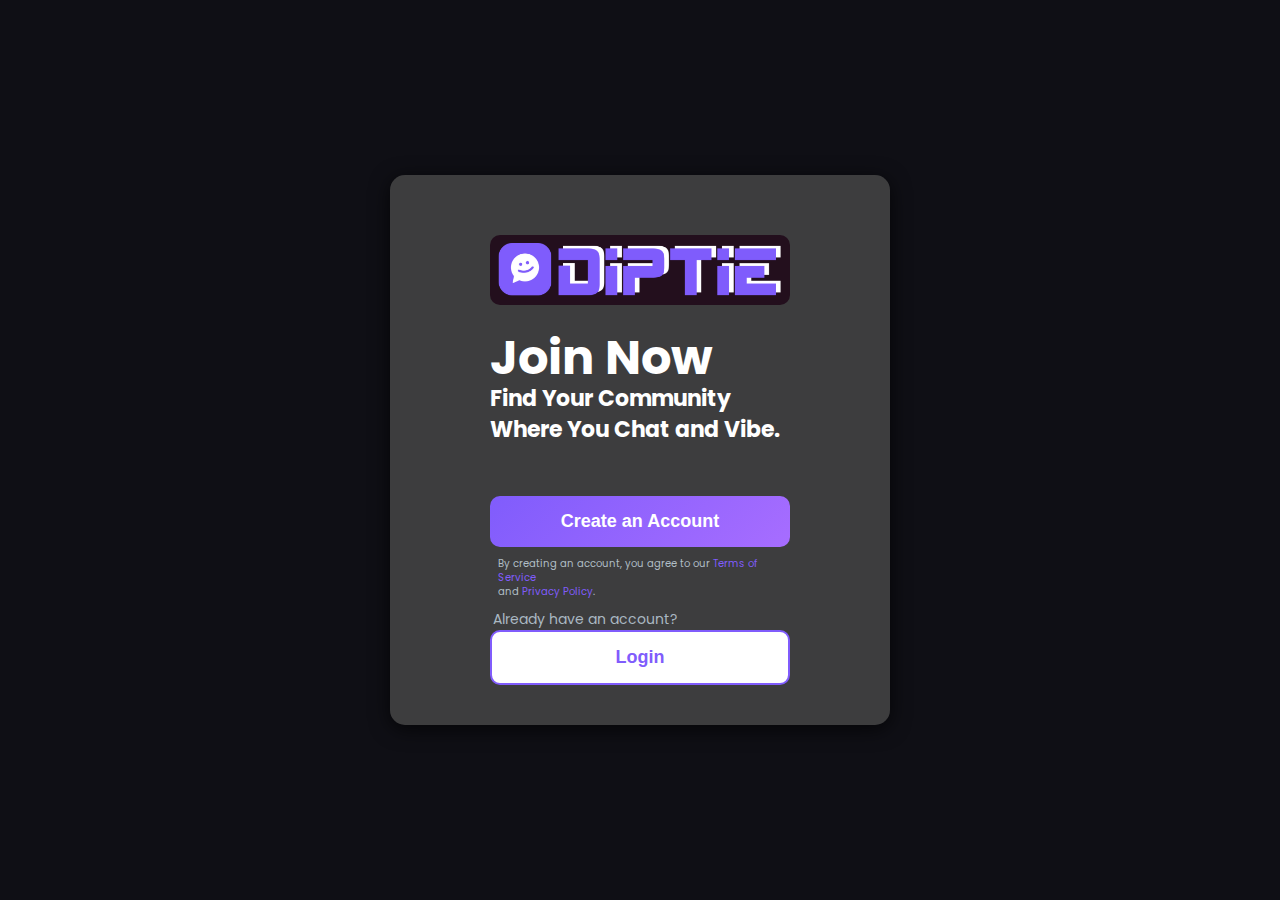
==== new.html @ 7b5df37f "Add files via upload" ====
<!DOCTYPE html>
<html lang="en">
<head>
    <meta charset="UTF-8">
    <meta name="viewport" content="width=device-width, initial-scale=1.0">
    <title>Social Media Landing Page</title>
    <link href="https://fonts.googleapis.com/css2?family=Poppins:wght@400;600&display=swap" rel="stylesheet">
    <style>
        body {
            margin: 0;
            height: 100vh;
            overflow: hidden;
            background: #0F0F15;
            color: white;
            display: flex;
            justify-content: center;
            align-items: center;
            font-family: 'Poppins', sans-serif;
            animation: fadeIn 1s ease-in-out;
        }

        @keyframes fadeIn {
            from { opacity: 0; }
            to { opacity: 1; }
        }

        .meteor-container {
            position: absolute;
            width: 100%;
            height: 100%;
            overflow: hidden;
            z-index: 1;
            transition: filter 0.5s;
        }

        .meteor {
            position: absolute;
            bottom: 100%;
            width: 10px;
            height: 10px;
            background: white;
            border-radius: 50%;
            animation: fall linear forwards;
            opacity: 0;
        }

        @keyframes fall {
            0% {
                transform: translateY(0);
                opacity: 1;
            }
            100% {
                transform: translateY(calc(100vh + 10px));
                opacity: 0;
            }
        }

        .box {
            width: 300px;
        }

        .content {
            position: relative;
            z-index: 2;
            text-align: center;
            background: rgba(66, 66, 66, 0.9);
            border-radius: 15px;
            padding: 60px 0px 30px 100px;
            box-shadow: 0 4px 20px rgba(0, 0, 0, 0.7);
            width: 400px;
        }

        .logo {
            max-width: 300px;
            margin-bottom: 10px;
            border-radius: 10px;
            height: auto;
        }

        h1, h2 {
            text-align: left;
            font-size: 48px;
            margin: 0 0 10px 0;
            font-weight: bold;
        }

        h2 {
            font-size: 36px;
        }

        .subtitle {
            text-align: left;
            font-size: 22px;
            margin: -20px 0 40px 0;
            color: #ffffff;
            line-height: 1.4;
            font-weight: bold;
        }

        .subtitle1 {
            text-align: left;
            font-size: 22px;
            margin: -15px 0 20px 0;
            color: #ffffff;
            line-height: 1.4;
            font-weight: bold;
        }


        .btn {
            border: none;
            padding: 15px;
            border-radius: 10px;
            cursor: pointer;
            transition: background 0.3s, transform 0.3s, box-shadow 0.3s;
            font-size: 18px;
            width: 100%;
            max-width: 300px;
            margin: 10px auto;
            font-weight: bold;
        }

        .create-account {
            background: linear-gradient(135deg, #805CFC, #A76DFF);
            color: white;
        }

        .create-account:hover {
            transform: scale(1.05);
            box-shadow: 0 8px 25px rgba(128, 92, 252, 0.5);
        }

        .login {
            background: white;
            color: #805CFC;
            border: 2px solid #805CFC;
        }

        .login:hover {
            background: #E1E8ED;
            transform: scale(1.05);
            box-shadow: 0 8px 25px rgba(128, 92, 252, 0.5);
        }

        .terms {
            padding-left: 8px;
            text-align: left;
            margin: 0;
            font-size: 10px;
            color: #B0BEC5;
            line-height: 1.4;
        }

        .terms a {
            color: #805CFC;
            text-decoration: none;
        }

        .terms a:hover {
            text-decoration: underline;
        }

        .modal {
            display: none;
            position: fixed;
            z-index: 1000;
            left: 0;
            top: 0;
            width: 100%;
            height: 100%;
            overflow: hidden;
            background-color: rgba(0, 0, 0, 0.9);
            justify-content: center;
            align-items: center;
        }

        .modal-content {
            background: #222;
            border-radius: 15px;
            padding: 40px;
            width: 400px;
            color: white;
            text-align: center;
            position: relative;
            box-shadow: 0 4px 20px rgba(0, 0, 0, 0.5);
        }

        .modal .close-button {
            position: absolute;
            top: 10px;
            left: 10px;
            background: transparent;
            border: none;
            color: white;
            font-size: 20px;
            cursor: pointer;
            transition: color 0.3s;
        }

        .modal .close-button:hover {
            color: #b8b3cc;
        }

        .modal input {
            width: calc(100% - 20px);
            padding: 10px;
            margin: 10px 0;
            border: none;
            border-radius: 5px;
            background: #333;
            color: white;
        }

        .modal .btn1 {
            background: #805CFC;
            color: white;
            border: none;
            padding: 10px;
            border-radius: 5px;
            cursor: pointer;
            transition: background 0.3s;
            width: 100%;
            margin-top: 10px;
        }

        .modal .btn1:hover {
            background: #6749B1;
        }

        .cancel1 {
            background: white;
            color: #805CFC;
            border: 2px solid #805CFC;
            padding: 10px;
            border-radius: 5px;
            cursor: pointer;
            transition: background 0.3s;
            width: 100%;
            margin-top: 10px;
        }

        .cancel1:hover {
            background: #E1E8ED;
        }

        .countdown {
            font-size: 16px;
            color: #AAB8C2;
            margin-top: 10px;
            margin-left: -18px;
        }

        .btn:active {
            transform: scale(0.95);
        }

        .forgot-password {
            margin-top: 15px;
            color: #805CFC;
            text-decoration: none;
            font-size: 12px;
        }

        .forgot-password:hover {
            text-decoration: underline;
        }

        .error-message {
            color: red;
            display: none;
        }

        .already-have-account {
            margin: 10px 110px -10px 0px;
            font-size: 14px;
            color: #AAB8C2;
        }
    </style>
</head>
<body>
    <div class="meteor-container"></div>
    <div class="content">
        <div class="box">
            <img src="Logo1.png" alt="Logo" class="logo">
            <h1>Join Now</h1>
            <p class="subtitle">
                Find Your Community<br>
                Where You Chat and Vibe.
            </p>
            <button class="btn create-account" onclick="openModal()">Create an Account</button>
            <p class="terms">By creating an account, you agree to our <a href="#">Terms of Service</a> <br> and <a href="#">Privacy Policy</a>.</p>
            <div class="already-have-account">Already have an account?</div>
            <button class="btn login" onclick="openLoginModal()">Login</button>
        </div>
    </div>

    <!-- Modal for Sign Up -->
    <div id="signUpModal" class="modal">
        <div class="modal-content">
            <button class="close-button" onclick="closeModal()">×</button>
            <img src="Logo1.png" alt="Logo" class="logo">
            <h2>Create Your Account</h2>
            <div id="signupProgress" style="margin-top: 10px; text-align: left;">Step 1 out of 2</div>
            <input type="text" id="username" placeholder="Username" required>
            <input type="email" id="email" placeholder="Email" required>
            <input type="password" id="password" placeholder="Password" required>
            <div class="error-message" id="errorMessage"></div>
            <button onclick="signUp()" class="btn1">Create Account</button>
            <div class="countdown" id="countdown"></div>
        </div>
    </div>

    <!-- Modal for Login -->
    <div id="loginModal" class="modal">
        <div class="modal-content">
            <button class="close-button" onclick="closeModal()">×</button>
            <img src="Logo1.png" alt="Logo" class="logo">
            <h2>Login</h2>
            <input type="email" id="loginEmail" placeholder="Email" required>
            <input type="password" id="loginPassword" placeholder="Password" required>
            <button onclick="login()" class="btn1">Login</button>
            <a href="#" class="forgot-password" onclick="openForgotPasswordModal()">Forgot your password?</a>
        </div>
    </div>

    <!-- Modal for Forgot Password -->
    <div id="forgotPasswordModal" class="modal">
        <div class="modal-content">
            <button class="close-button" onclick="closeModal()">×</button>
            <h2>Reset Your Password</h2>
            <p class="subtitle">Enter your email to receive a reset link.</p>
            <input type="email" id="resetEmail" placeholder="Enter your email" required>
            <button onclick="resetPassword()" class="btn1">Send Reset Link</button>
            <button class="cancel1" onclick="openLoginModal()">Back</button>
        </div>
    </div>

    <!-- Modal for Email Verification -->
    <div id="verificationModal" class="modal">
        <div class="modal-content">
            <h2>Verify Your Email</h2>
            <p class="subtitle1">Enter the verification code sent to your email.</p>
            <div id="signupProgress" style="margin-top: 10px; text-align: left;">Step 2 out of 2</div>
            <div class="countdown" id="verificationCountdown">You have until <span id="timeLeft">10:00</span> seconds to enter the code.</div>
            <input type="text" id="verificationCode" placeholder="Enter verification code" required>
            <button onclick="verifyCode()" class="btn1">Verify</button>
        </div>
    </div>

    <script>
        const meteorContainer = document.querySelector('.meteor-container');

        function createMeteor() {
            const meteor = document.createElement('div');
            meteor.classList.add('meteor');

            const xPosition = Math.random() * window.innerWidth;
            const duration = Math.random() * 2 + 1.5;

            meteor.style.left = `${xPosition}px`;
            meteor.style.animationDuration = `${duration}s`;

            meteorContainer.appendChild(meteor);

            meteor.addEventListener('animationend', () => {
                meteor.remove();
            });
        }

        setInterval(createMeteor, 500);

        function openModal() {
            closeAllModals();
            document.getElementById('signUpModal').style.display = 'flex';
            meteorContainer.style.filter = 'blur(5px)';
        }

        function openLoginModal() {
            closeAllModals();
            document.getElementById('loginModal').style.display = 'flex';
            meteorContainer.style.filter = 'blur(5px)';
        }

        function openForgotPasswordModal() {
            closeAllModals();
            document.getElementById('forgotPasswordModal').style.display = 'flex';
            meteorContainer.style.filter = 'blur(5px)';
        }

        function closeModal() {
            const modals = document.querySelectorAll('.modal');
            modals.forEach(modal => modal.style.display = 'none');
            meteorContainer.style.filter = 'none';
        }

        function closeAllModals() {
            closeModal();
        }

        function resetPassword() {
            const email = document.getElementById('resetEmail').value;
            alert(`Reset link sent to ${email}`);
            openLoginModal(); // Change here to go back to login modal
        }

        function signUp() {
            const username = document.getElementById('username').value;
            const email = document.getElementById('email').value;
            const password = document.getElementById('password').value;
            const errorMessage = document.getElementById('errorMessage');
            errorMessage.style.display = 'none';

            if (!validateUsername(username)) {
                errorMessage.innerText = 'Username must be between 3 and 24 characters.';
                errorMessage.style.display = 'block';
                return;
            }
            if (!validatePassword(password)) {
                errorMessage.innerText = 'Password must be at least 8 characters and include both letters and numbers.';
                errorMessage.style.display = 'block';
                return;
            }

            // Simulate sending a verification code
            closeModal();
            document.getElementById('verificationModal').style.display = 'flex';
            startVerificationCountdown();
            meteorContainer.style.filter = 'blur(5px)';
        }

        function validateUsername(username) {
            return username.length >= 3 && username.length <= 24;
        }

        function validatePassword(password) {
            const hasNumber = /\d/;
            const hasLetter = /[a-zA-Z]/;
            return password.length >= 8 && hasNumber.test(password) && hasLetter.test(password);
        }

        let countdownInterval;

        function startVerificationCountdown() {
            let timeLeft = 600; // 10 minutes in seconds
            const countdownElement = document.getElementById('timeLeft');
            countdownElement.innerText = formatTime(timeLeft);

            countdownInterval = setInterval(() => {
                timeLeft--;
                countdownElement.innerText = formatTime(timeLeft);
                if (timeLeft <= 0) {
                    clearInterval(countdownInterval);
                    alert("Verification time expired.");
                    closeModal();
                }
            }, 1000);
        }

        function formatTime(seconds) {
            const minutes = Math.floor(seconds / 60);
            const secs = seconds % 60;
            return `${String(minutes).padStart(2, '0')}:${String(secs).padStart(2, '0')}`;
        }

        function verifyCode() {
            const code = document.getElementById('verificationCode').value;
            if (code === '123456') { // Example verification code
                alert('Email verified successfully!');
                clearInterval(countdownInterval);
                closeModal();
            } else {
                alert('Invalid verification code. Please try again.');
            }
        }

        function login() {
            const email = document.getElementById('loginEmail').value;
            const password = document.getElementById('loginPassword').value;
            alert('Logged in successfully!');
            closeModal();
        }
    </script>
</body>
</html>
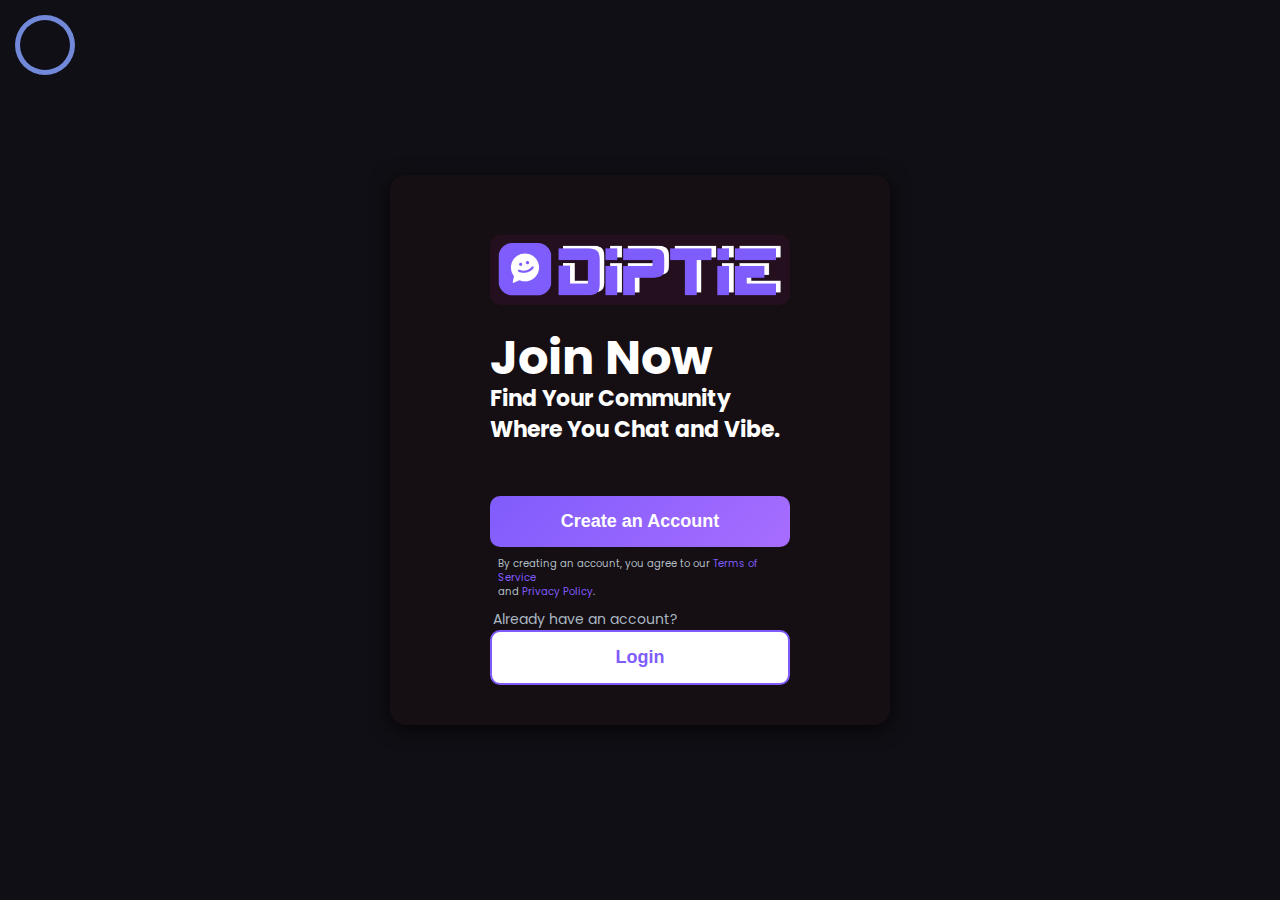
==== commit cd69c9ad: "Update new.html" ====
--- a/new.html
+++ b/new.html
@@ -63,7 +63,7 @@
             position: relative;
             z-index: 2;
             text-align: center;
-            background: rgba(66, 66, 66, 0.9);
+            background: #150e12;
             border-radius: 15px;
             padding: 60px 0px 30px 100px;
             box-shadow: 0 4px 20px rgba(0, 0, 0, 0.7);
@@ -275,10 +275,293 @@
             font-size: 14px;
             color: #AAB8C2;
         }
+
+        /* Update the circle to be an image with a ring */
+        .circle {
+            width: 50px;
+            height: 50px;
+            border-radius: 50%;
+            position: absolute;
+            top: 20px;
+            left: 20px;
+            background-image: url(pfp1.png); /* Replace with your image URL */
+            background-size: cover;
+            background-position: center;
+            box-shadow: 0 0 0 5px #7289DA; /* Ring effect */
+            cursor: pointer;
+            transition: transform 0.2s;
+            z-index: 10;
+        }
+
+        .circle:hover {
+            transform: scale(1.1); /* Slight zoom effect on hover */
+        }
+
+        .chat-box {
+            width: 400px;
+            height: 500px;
+            background-color: #2F3136;
+            border-radius: 10px;
+            position: absolute;
+            display: none;
+            flex-direction: column;
+            box-shadow: 0 4px 12px rgba(0, 0, 0, 0.5);
+            z-index: 100;
+            padding: 15px;
+            opacity: 0;
+            transform: translateY(20px);
+            transition: opacity 0.3s, transform 0.3s;
+        }
+
+        .chat-header {
+            background-color: #2F3136;
+            color: #FFFFFF;
+            font-weight: bold;
+            font-size: 1.2em;
+            text-align: left;
+            padding-bottom: 10px;
+            border-bottom: 2px solid #40444B;
+            margin-bottom: 10px;
+        }
+
+        .chat-content {
+            padding: 10px 0;
+            flex: 1;
+            overflow-y: auto;
+            max-height: 380px;
+            margin-bottom: 15px;
+            background-color: #2F3136;
+            color: #DCDDDE;
+            font-size: 14px;
+            line-height: 1.5;
+        }
+
+        input[type="text"] {
+            padding: 12px 15px;
+            border: 1px solid #40444B;
+            border-radius: 4px;
+            flex: 1;
+            font-size: 14px;
+            background-color: #3A3C41;
+            color: white;
+            outline: none;
+            transition: border-color 0.3s;
+        }
+
+        input[type="text"]:focus {
+            border-color: #7289DA;
+        }
+
+        .input-container {
+            display: flex;
+            align-items: center;
+            gap: 10px;
+            margin-top: auto;
+        }
+
+        .emoji-btn {
+            height: 43px;
+            background-color: #3A3C41;
+            border: none;
+            color: white;
+            cursor: pointer;
+            padding: 10px;
+            border-radius: 4px;
+            font-size: 18px;
+        }
+        .emoji-btn:hover{
+            background-color: #4d4c58;
+        }
+
+        .file-btn {
+            background-color: #3A3C41;
+            border: none;
+            color: white;
+            cursor: pointer;
+            padding: 10px;
+            border-radius: 4px;
+            font-size: 18px;
+        }
+
+        .file-btn {
+            height: 23px;
+            display: flex;
+            align-items: center;
+        }
+
+        .file-btn:hover{
+            background-color: #4d4c58;
+        }
+
+        .emoji-container {
+            display: none;
+            position: absolute;
+            bottom: 70px;
+            left: 15px;
+            background-color: #3A3C41;
+            padding: 10px;
+            border-radius: 4px;
+            z-index: 200;
+            width: 200px;
+            max-height: 200px;
+            overflow-y: scroll;
+            display: grid;
+            grid-template-columns: repeat(5, 1fr);
+            gap: 5px;
+        }
+
+        .emoji-container button {
+            background: transparent;
+            border: none;
+            color: white;
+            font-size: 18px;
+            cursor: pointer;
+        }
+
+        .file-input {
+            display: none;
+        }
+
+        #sendBtn {
+            padding: 0;
+            width: 40px;
+            height: 40px;
+            display: flex;
+            justify-content: center;
+            align-items: center;
+            background-image: url(paper-plane2.png);
+            background-size: cover;
+            background-repeat: no-repeat;
+            background-color: transparent;
+            border: none;
+        }
+
+        #sendBtn:hover {
+            background-image: url(paper-plane.png);
+        }
+
+        .message {
+            margin-bottom: 12px;
+            padding: 12px;
+            border-radius: 16px;
+            max-width: 75%;
+            word-wrap: break-word;
+            display: flex;
+            align-items: center;
+            position: relative;
+            line-height: 1.4;
+            background-color: #40444B;
+            color: #DCDDDE;
+        }
+
+        .user {
+            background-color: #7289DA;
+            color: white;
+            text-align: left;
+        }
+
+        .ai {
+            background-color: #40444B;
+            color: #DCDDDE;
+            text-align: left;
+        }
+
+        .profile-pic {
+            width: 32px;
+            height: 32px;
+            border-radius: 50%;
+            margin-right: 10px;
+        }
+
+        .image-preview {
+            max-width: 100%;
+            max-height: 200px;
+            margin-bottom: 10px;
+            border-radius: 8px;
+            display: block;
+            padding: 2px;
+        }
+
+        .image-preview-container {
+            width: calc(100% - 50px);
+            padding: 10px;
+            border-radius: 8px;
+            margin-bottom: 10px;
+            background-color: #40444B;
+            position: relative;
+            display: none;
+            margin-right: 10px;
+        }
+
+        .image-preview-container .close-btn {
+            position: absolute;
+            top: 5px;
+            right: 5px;
+            background-color: transparent;
+            border: none;
+            color: white;
+            font-size: 16px;
+            cursor: pointer;
+        }
+
+        .file-name {
+            position: absolute;
+            bottom: 5px;
+            left: 10px;
+            right: 10px;
+            color: #DCDDDE;
+            font-size: 12px;
+            white-space: nowrap;
+            overflow: hidden;
+            text-overflow: ellipsis;
+        }
     </style>
 </head>
 <body>
     <div class="meteor-container"></div>
+
+    <div id="circle" class="circle"></div>
+
+    <div id="chatBox" class="chat-box">
+        <div class="chat-header">Chat with Diptie Admin</div>
+        <div class="chat-content" id="chatContent"></div>
+
+        <div id="imagePreviewContainer" class="image-preview-container">
+            <button class="close-btn" id="closeImagePreview">×</button>
+            <img id="imagePreview" class="image-preview" />
+            <div id="imageTitle" class="file-name">Untitled Image</div>
+        </div>
+
+        <div class="input-container">
+            <button class="emoji-btn" id="emojiBtn">😊</button>
+            <div class="file-btn">
+                <label for="fileUpload">📎</label>
+                <input type="file" id="fileUpload" class="file-input" accept="image/*" />
+            </div>
+            <input type="text" id="userInput" placeholder="Type your message..." />
+            <button id="sendBtn"></button>
+        </div>
+
+        <div id="emojiContainer" class="emoji-container">
+            <!-- Emoji buttons with more emojis -->
+            <button class="emoji" data-emoji="😊">😊</button>
+            <button class="emoji" data-emoji="😂">😂</button>
+            <button class="emoji" data-emoji="😍">😍</button>
+            <button class="emoji" data-emoji="😭">😭</button>
+            <button class="emoji" data-emoji="😎">😎</button>
+            <button class="emoji" data-emoji="😃">😃</button>
+            <button class="emoji" data-emoji="😜">😜</button>
+            <button class="emoji" data-emoji="🤔">🤔</button>
+            <button class="emoji" data-emoji="😏">😏</button>
+            <button class="emoji" data-emoji="🤯">🤯</button>
+            <button class="emoji" data-emoji="🥺">🥺</button>
+            <button class="emoji" data-emoji="🥳">🥳</button>
+            <button class="emoji" data-emoji="👍">👍</button>
+            <button class="emoji" data-emoji="👀">👀</button>
+            <button class="emoji" data-emoji="🔥">🔥</button>
+            <button class="emoji" data-emoji="💡">💡</button>
+        </div>
+    </div>
     <div class="content">
         <div class="box">
             <img src="Logo1.png" alt="Logo" class="logo">
@@ -480,5 +763,173 @@
             closeModal();
         }
     </script>
+    <script>
+        const circle = document.getElementById('circle');
+        const chatBox = document.getElementById('chatBox');
+        const userInput = document.getElementById('userInput');
+        const sendBtn = document.getElementById('sendBtn');
+        const chatContent = document.getElementById('chatContent');
+        const emojiBtn = document.getElementById('emojiBtn');
+        const emojiContainer = document.getElementById('emojiContainer');
+        const fileUpload = document.getElementById('fileUpload');
+        const imagePreviewContainer = document.getElementById('imagePreviewContainer');
+        const closeImagePreview = document.getElementById('closeImagePreview');
+        const imagePreview = document.getElementById('imagePreview');
+        const imageTitle = document.getElementById('imageTitle');
+        const emojis = document.querySelectorAll('.emoji');
+
+        let isDragging = false;
+        let offsetX, offsetY;
+        let currentImageTitle = "Untitled Image";
+
+        const windowWidth = window.innerWidth;
+        const windowHeight = window.innerHeight;
+
+        circle.addEventListener('mousedown', (e) => {
+            isDragging = true;
+            offsetX = e.clientX - circle.getBoundingClientRect().left;
+            offsetY = e.clientY - circle.getBoundingClientRect().top;
+        });
+
+        document.addEventListener('mousemove', (e) => {
+            if (isDragging) {
+                let newLeft = e.clientX - offsetX;
+                let newTop = e.clientY - offsetY;
+
+                if (newLeft < 0) newLeft = 0;
+                if (newTop < 0) newTop = 0;
+                if (newLeft + circle.offsetWidth > windowWidth) newLeft = windowWidth - circle.offsetWidth;
+                if (newTop + circle.offsetHeight > windowHeight) newTop = windowHeight - circle.offsetHeight;
+
+                circle.style.left = `${newLeft}px`;
+                circle.style.top = `${newTop}px`;
+            }
+        });
+
+        document.addEventListener('mouseup', () => {
+            isDragging = false;
+        });
+
+        circle.addEventListener('click', () => {
+            const circleRect = circle.getBoundingClientRect();
+            let chatBoxLeft = circleRect.left;
+            let chatBoxTop = circleRect.bottom + window.scrollY + 15;
+
+            if (chatBoxLeft + chatBox.offsetWidth > windowWidth) {
+                chatBoxLeft = windowWidth - chatBox.offsetWidth - 15;
+            }
+
+            if (chatBoxTop + chatBox.offsetHeight > windowHeight) {
+                chatBoxTop = windowHeight - chatBox.offsetHeight - 15;
+            }
+
+            chatBox.style.left = `${chatBoxLeft}px`;
+            chatBox.style.top = `${chatBoxTop}px`;
+
+            if (chatBox.style.display === 'none' || chatBox.style.opacity === '0') {
+                chatBox.style.display = 'flex';
+                setTimeout(() => {
+                    chatBox.style.opacity = '1';
+                    chatBox.style.transform = 'translateY(0)';
+                }, 10);
+            } else {
+                chatBox.style.opacity = '0';
+                chatBox.style.transform = 'translateY(20px)';
+                setTimeout(() => {
+                    chatBox.style.display = 'none';
+                }, 300);
+            }
+        });
+
+        userInput.addEventListener('keypress', (e) => {
+            if (e.key === 'Enter' && (userInput.value.trim() !== '' || currentImageTitle)) {
+                sendMessage();
+            }
+        });
+
+        sendBtn.addEventListener('click', sendMessage);
+
+        function sendMessage() {
+            const message = userInput.value.trim();
+            let messageContent = '';
+
+            if (currentImageTitle !== "Untitled Image") {
+                messageContent = `<div class="message user">
+                                    <img src="pfp1.png" class="profile-pic" />
+                                    User: <img src="${imagePreview.src}" class="image-preview" /> ${message}
+                                    <div class="file-name">${currentImageTitle}</div>
+                                  </div>`;
+                currentImageTitle = "Untitled Image"; // Reset title
+                imagePreviewContainer.style.display = 'none';
+            } else if (message) {
+                messageContent = `<div class="message user">
+                                    <img src="pfp1.png" class="profile-pic" />
+                                    User: ${message}
+                                  </div>`;
+            }
+
+            if (messageContent) {
+                chatContent.innerHTML += messageContent;
+                userInput.value = '';
+                chatContent.scrollTop = chatContent.scrollHeight;
+            }
+        }
+
+        emojiBtn.addEventListener('click', () => {
+            emojiContainer.style.display = emojiContainer.style.display === 'block' ? 'none' : 'block';
+        });
+
+        emojis.forEach((emoji) => {
+            emoji.addEventListener('click', () => {
+                userInput.value += emoji.getAttribute('data-emoji');
+            });
+        });
+
+        document.addEventListener('click', (e) => {
+            if (!emojiBtn.contains(e.target) && !emojiContainer.contains(e.target)) {
+                emojiContainer.style.display = 'none';
+            }
+        });
+
+        fileUpload.addEventListener('change', (e) => {
+            const file = e.target.files[0];
+            if (file) {
+                const reader = new FileReader();
+                reader.onload = function (e) {
+                    imagePreview.src = e.target.result;
+                    currentImageTitle = file.name || "Untitled Image";
+                    imageTitle.textContent = currentImageTitle;
+                    imagePreviewContainer.style.display = 'block';
+                };
+                reader.readAsDataURL(file);
+            }
+        });
+
+        userInput.addEventListener('paste', (e) => {
+            const clipboardData = e.clipboardData;
+            const items = clipboardData.items;
+            for (let i = 0; i < items.length; i++) {
+                const item = items[i];
+                if (item.type.indexOf('image') !== -1) {
+                    const blob = item.getAsFile();
+                    const reader = new FileReader();
+                    reader.onload = function (event) {
+                        imagePreview.src = event.target.result;
+                        currentImageTitle = "Pasted Image";
+                        imageTitle.textContent = currentImageTitle;
+                        imagePreviewContainer.style.display = 'block';
+                    };
+                    reader.readAsDataURL(blob);
+                    e.preventDefault();
+                    break;
+                }
+            }
+        });
+
+        closeImagePreview.addEventListener('click', () => {
+            currentImageTitle = "Untitled Image";
+            imagePreviewContainer.style.display = 'none';
+        });
+    </script>
 </body>
 </html>
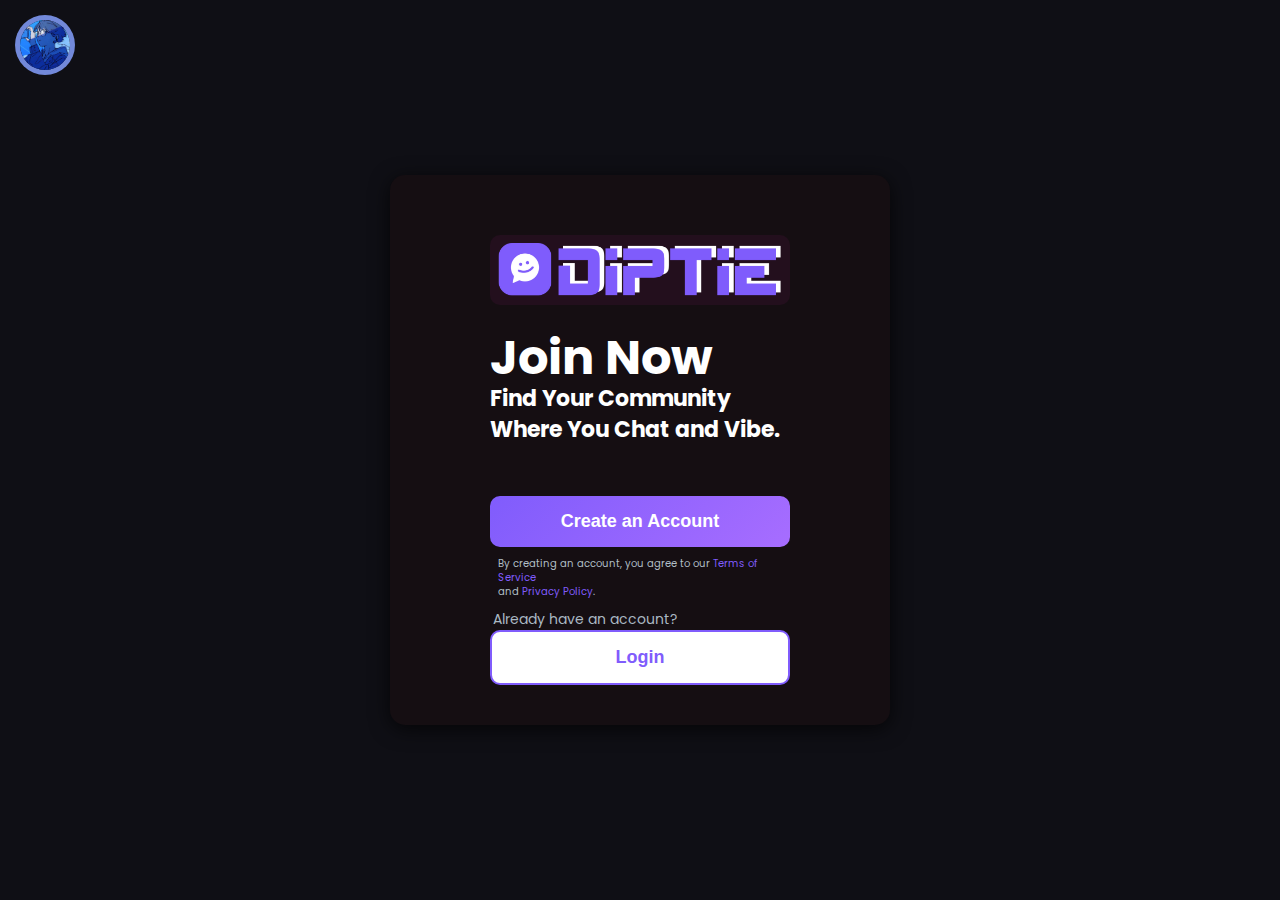
==== commit cd050a78: "Update new.html" ====
--- a/new.html
+++ b/new.html
@@ -86,6 +86,11 @@
 
         h2 {
             font-size: 36px;
+        }
+
+        .myh2{
+            margin-top: 10px;
+            margin-bottom: -10px;
         }
 
         .subtitle {
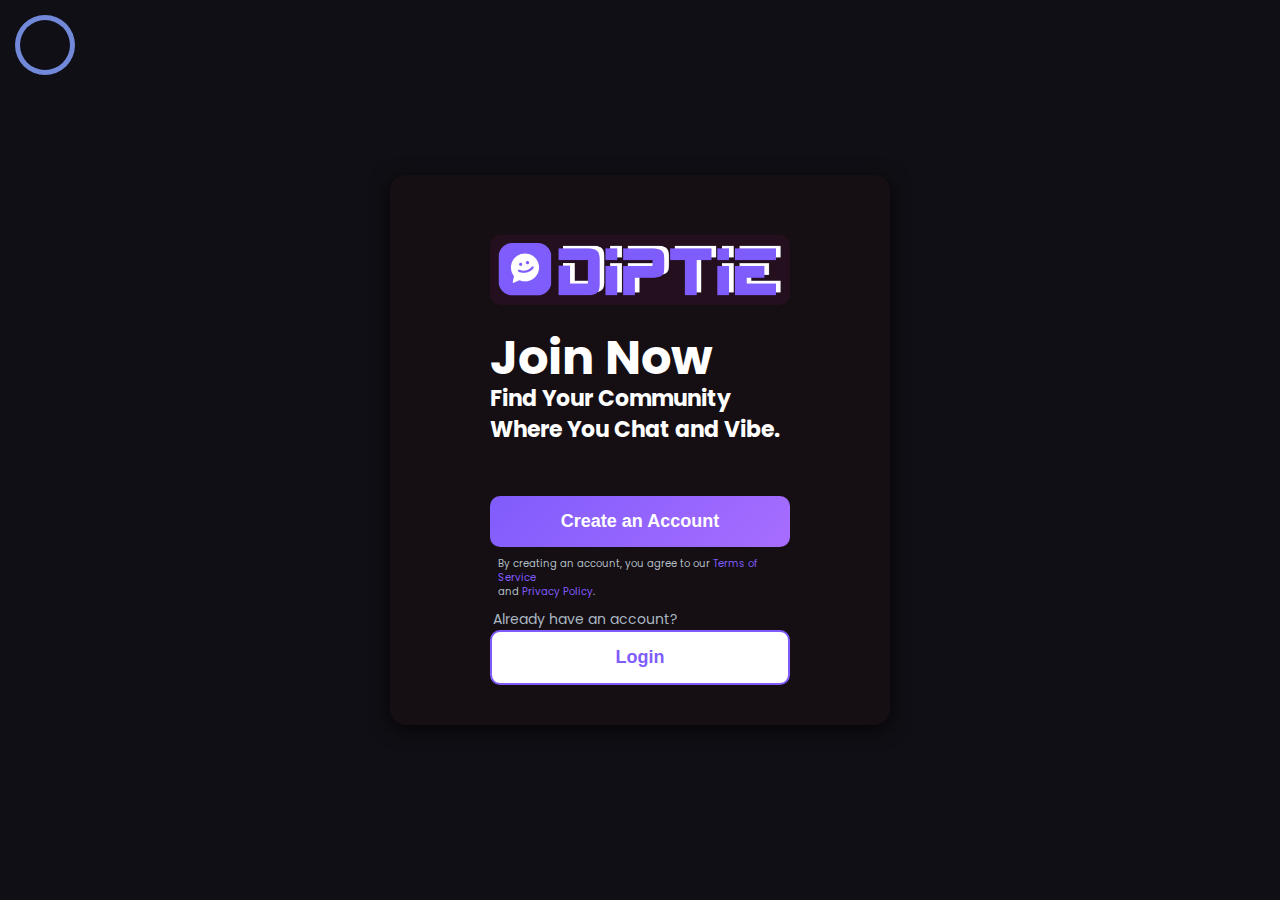
==== commit 78a2c050: "Update new.html" ====
--- a/new.html
+++ b/new.html
@@ -88,11 +88,6 @@
             font-size: 36px;
         }
 
-        .myh2{
-            margin-top: 10px;
-            margin-bottom: -10px;
-        }
-
         .subtitle {
             text-align: left;
             font-size: 22px;
@@ -244,6 +239,11 @@
             margin-top: 10px;
         }
 
+
+        .myh2{
+            margin-top: 10px;
+            margin-bottom: -10px;
+        }
         .cancel1:hover {
             background: #E1E8ED;
         }
@@ -289,7 +289,7 @@
             position: absolute;
             top: 20px;
             left: 20px;
-            background-image: url(pfp1.png); /* Replace with your image URL */
+            background-image: url(pfp.png); /* Replace with your image URL */
             background-size: cover;
             background-position: center;
             box-shadow: 0 0 0 5px #7289DA; /* Ring effect */
@@ -589,7 +589,7 @@
             <img src="Logo1.png" alt="Logo" class="logo">
             <h2>Create Your Account</h2>
             <div id="signupProgress" style="margin-top: 10px; text-align: left;">Step 1 out of 2</div>
-            <input type="text" id="username" placeholder="Username" required>
+            <input type="text1" id="username" placeholder="Username" required>
             <input type="email" id="email" placeholder="Email" required>
             <input type="password" id="password" placeholder="Password" required>
             <div class="error-message" id="errorMessage"></div>
@@ -603,7 +603,7 @@
         <div class="modal-content">
             <button class="close-button" onclick="closeModal()">×</button>
             <img src="Logo1.png" alt="Logo" class="logo">
-            <h2>Login</h2>
+            <h2 class="myh2">Login</h2>
             <input type="email" id="loginEmail" placeholder="Email" required>
             <input type="password" id="loginPassword" placeholder="Password" required>
             <button onclick="login()" class="btn1">Login</button>
@@ -630,7 +630,7 @@
             <p class="subtitle1">Enter the verification code sent to your email.</p>
             <div id="signupProgress" style="margin-top: 10px; text-align: left;">Step 2 out of 2</div>
             <div class="countdown" id="verificationCountdown">You have until <span id="timeLeft">10:00</span> seconds to enter the code.</div>
-            <input type="text" id="verificationCode" placeholder="Enter verification code" required>
+            <input style="height: 25px; font-size: 15px;" type="emailverify" id="verificationCode" placeholder="Enter verification code" required>
             <button onclick="verifyCode()" class="btn1">Verify</button>
         </div>
     </div>
@@ -860,7 +860,7 @@
 
             if (currentImageTitle !== "Untitled Image") {
                 messageContent = `<div class="message user">
-                                    <img src="pfp1.png" class="profile-pic" />
+                                    <img src="pfp.png" class="profile-pic" />
                                     User: <img src="${imagePreview.src}" class="image-preview" /> ${message}
                                     <div class="file-name">${currentImageTitle}</div>
                                   </div>`;
@@ -868,7 +868,7 @@
                 imagePreviewContainer.style.display = 'none';
             } else if (message) {
                 messageContent = `<div class="message user">
-                                    <img src="pfp1.png" class="profile-pic" />
+                                    <img src="pfp.png" class="profile-pic" />
                                     User: ${message}
                                   </div>`;
             }
@@ -938,3 +938,4 @@
     </script>
 </body>
 </html>
+
